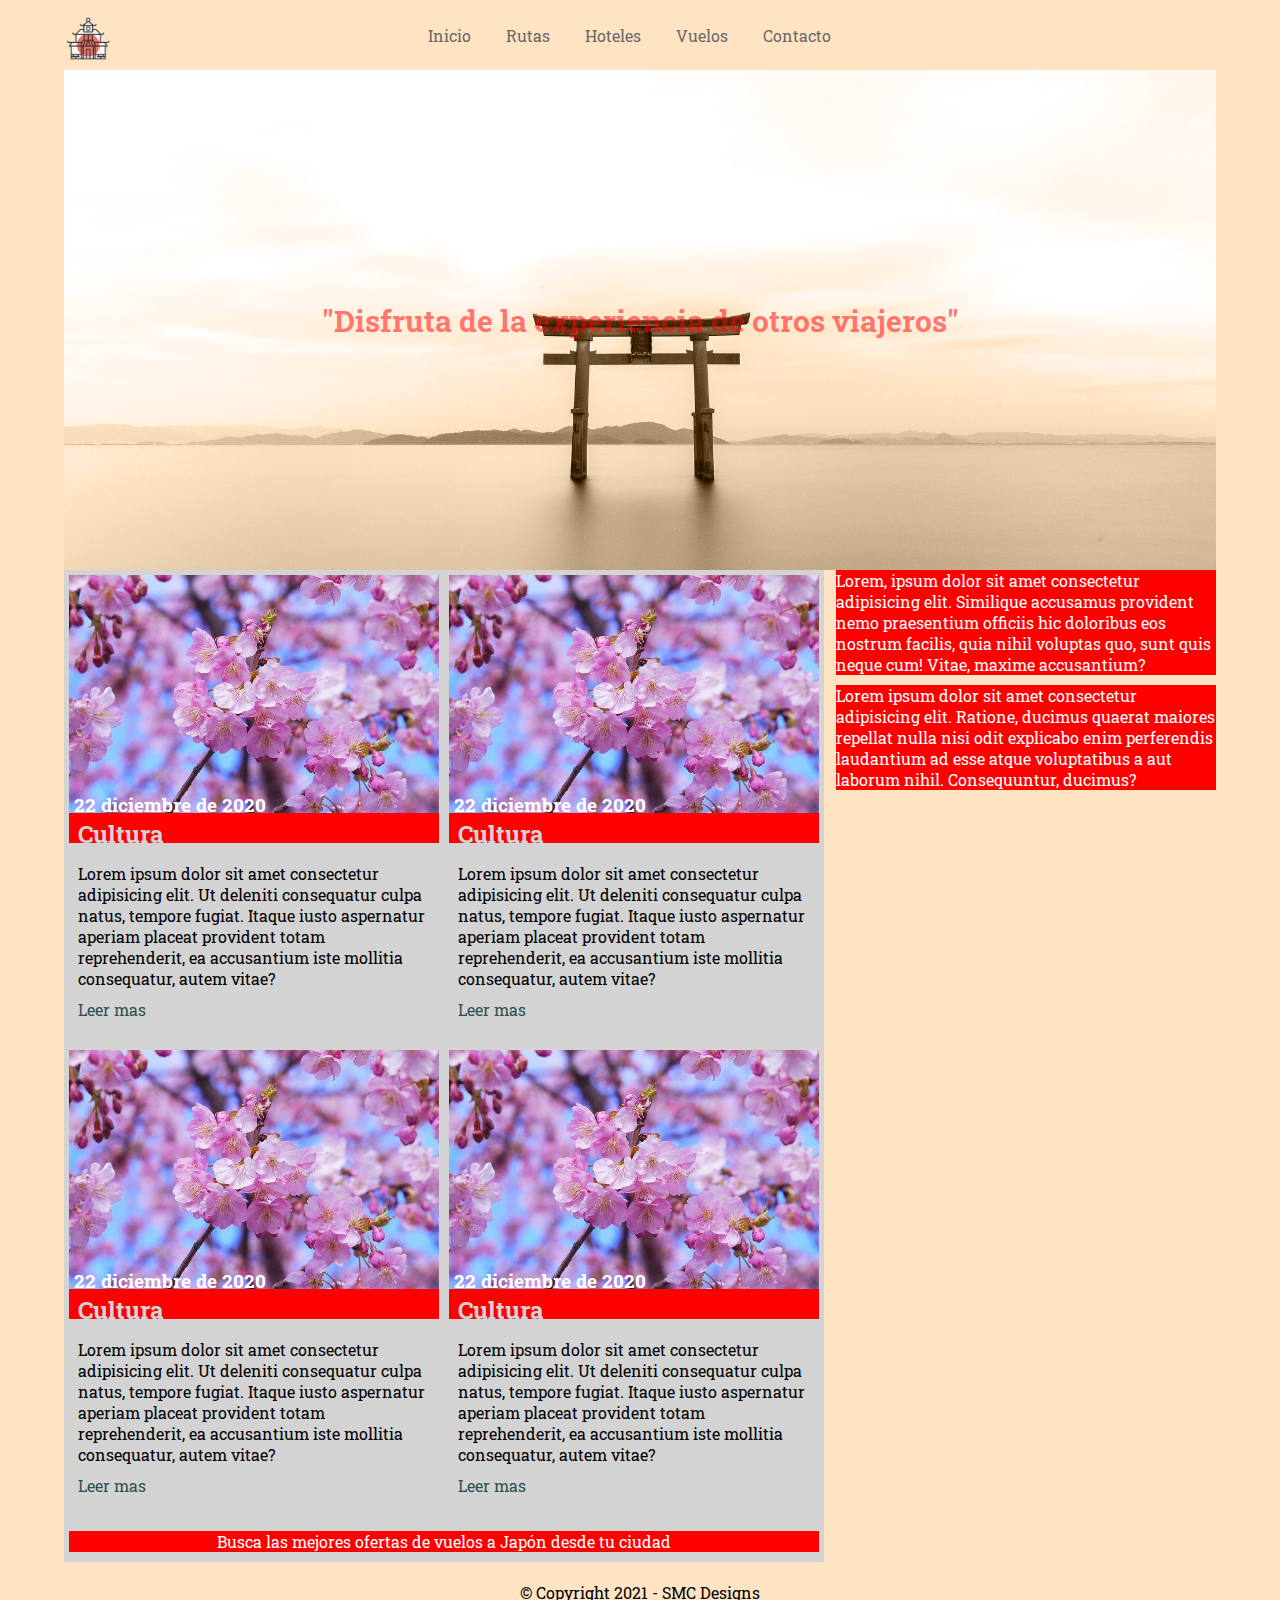
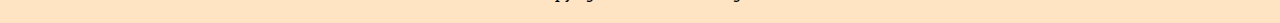
==== Nivel-2/index.html @ 650ad165 "Frst" ====
<!DOCTYPE html>
<html lang="en">
<head>
    <meta charset="UTF-8">
    <meta http-equiv="X-UA-Compatible" content="IE=edge">
    <meta name="viewport" content="width=device-width, initial-scale=1.0">
    <title>Restaurante Japón</title>
    <link rel="stylesheet" href="style.css">
    <link rel="stylesheet" href="https://pro.fontawesome.com/releases/v5.10.0/css/all.css" integrity="sha384-AYmEC3Yw5cVb3ZcuHtOA93w35dYTsvhLPVnYs9eStHfGJvOvKxVfELGroGkvsg+p" crossorigin="anonymous"/>
    <link rel="preconnect" href="https://fonts.gstatic.com">
<link href="https://fonts.googleapis.com/css2?family=Roboto+Slab&display=swap" rel="stylesheet">
</head>
<body>
    <nav>
        <div class="logo-container"> 
            <img src="./Material activitat Flex nivell 2-logo.png" alt="">
        </div> 
        <ul>
            <li><i class="fas fa-home"></i> <a href="">Inicio</a> </li>
            <li><i class="fas fa-road"></i> <a href="#">Rutas</a> </li>
            <li><i class="fas fa-hotel"></i> <a href="#">Hoteles</a></li>
            <li><i class="fas fa-fighter-jet"></i><a href="#">Vuelos</a></li>
            <li><i class="fas fa-phone"></i><a href="#">Contacto</a></li>
        </ul>
        <ul>
            <li><i class="fab fa-facebook-f"></i></li>
            <li><i class="fab fa-twitter"></i></li>
            <li><i class="fab fa-instagram"></i></li>
           
        </ul>
    </nav>
    <header>
        <div class="navbar-container">
        
    </div>
        <h2>"Disfruta de la experiencia de otros viajeros"</h2>
    </header>
    <section>
    <article>
        <div class="container">
            <div class="container-grid">
                    <div class="grid-item">
                        <div class="img-item-container">
                        
                             <img src="./cherry-blossoms-1317308_640.jpg" alt="">
                             <div class="absolut-container">
                            <span>
                                <h3 class="date">
                                22 diciembre de 2020
                            </h3>
                            </span>
                                
                            </div>
                        </div>
                        <div class="cultura-container">
                            <h2>Cultura</h2>
                        </div>
                        <div class="text">
                        
                            <p>Lorem ipsum dolor sit amet consectetur adipisicing elit. Ut deleniti consequatur culpa natus, tempore fugiat. Itaque iusto aspernatur aperiam placeat provident totam reprehenderit, ea accusantium iste mollitia consequatur, autem vitae?</p>
                            <a href="#">Leer mas</a>
                        </div>
                    </div>


                    <div class="grid-item">
                        <div class="img-item-container">
                        
                             <img src="./cherry-blossoms-1317308_640.jpg" alt="">
                             <div class="absolut-container">
                            <span>
                                <h3 class="date">
                                22 diciembre de 2020
                            </h3>
                            </span>
                                
                            </div>
                        </div>
                        <div class="cultura-container">
                            <h2>Cultura</h2>
                        </div>
                        <div class="text">
                        
                            <p>Lorem ipsum dolor sit amet consectetur adipisicing elit. Ut deleniti consequatur culpa natus, tempore fugiat. Itaque iusto aspernatur aperiam placeat provident totam reprehenderit, ea accusantium iste mollitia consequatur, autem vitae?</p>
                            <a href="#">Leer mas</a>
                        </div>
                    </div>





                    <div class="grid-item">
                        <div class="img-item-container">
                        
                             <img src="./cherry-blossoms-1317308_640.jpg" alt="">
                             <div class="absolut-container">
                            <span>
                                <h3 class="date">
                                22 diciembre de 2020
                            </h3>
                            </span>
                                
                            </div>
                        </div>
                        <div class="cultura-container">
                            <h2>Cultura</h2>
                        </div>
                        <div class="text">
                        
                            <p>Lorem ipsum dolor sit amet consectetur adipisicing elit. Ut deleniti consequatur culpa natus, tempore fugiat. Itaque iusto aspernatur aperiam placeat provident totam reprehenderit, ea accusantium iste mollitia consequatur, autem vitae?</p>
                            <a href="#">Leer mas</a>
                        </div>
                    </div>



                    <div class="grid-item">
                        <div class="img-item-container">
                        
                             <img src="./cherry-blossoms-1317308_640.jpg" alt="">
                             <div class="absolut-container">
                            <span>
                                <h3 class="date">
                                22 diciembre de 2020
                            </h3>
                            </span>
                                
                            </div>
                        </div>
                        <div class="cultura-container">
                            <h2>Cultura</h2>
                        </div>
                        <div class="text">
                        
                            <p>Lorem ipsum dolor sit amet consectetur adipisicing elit. Ut deleniti consequatur culpa natus, tempore fugiat. Itaque iusto aspernatur aperiam placeat provident totam reprehenderit, ea accusantium iste mollitia consequatur, autem vitae?</p>
                            <a href="#">Leer mas</a>
                        </div>
                    </div>
                    <div class="last-grid-item">
                        <p>Busca las mejores ofertas de vuelos a Japón desde tu ciudad </p>
                    </div>
            </div>
            <div class="container-text">
                <p>Lorem, ipsum dolor sit amet consectetur adipisicing elit. Similique accusamus provident nemo praesentium officiis hic doloribus eos nostrum facilis, quia nihil voluptas quo, sunt quis neque cum! Vitae, maxime accusantium?</p>
                <p>Lorem ipsum dolor sit amet consectetur adipisicing elit. Ratione, ducimus quaerat maiores repellat nulla nisi odit explicabo enim perferendis laudantium ad esse atque voluptatibus a aut laborum nihil. Consequuntur, ducimus?</p>
            </div>
        </div>

    </article>
    <aside>


    </aside>
</section>
    <footer>

        <p>© Copyright 2021 - SMC Designs</p>
    </footer>

</body>
</html>
---- Nivel-2/style.css ----
*{
    margin: 0;
    padding: 0;
    list-style: none;
    text-decoration: none;
    font-family: 'Roboto Slab', serif;
   
}
html{
    background-color: bisque;
}
img{
   max-width: 100%;
    height: auto;
}
body{

}
header {
    position: relative;
    display: flex;
    flex-flow: column nowrap;
    background-image: url(./tori-1976609_1920.jpg);
    background-position: center;
    background-position-y: center;
    background-size: cover;
    background-blend-mode: luminosity;
    background-color: bisque;
    width: 90%;
    margin: 0 auto;
    min-height: 500px;
    justify-content: center;
   


}
.navbar-container{
    display: flex;
    justify-content: center;
    width:100%;
    background-color: bisque;
}
nav{
    display: flex;
    position: relative;
    flex-flow: row nowrap;
    width: 90%;
    max-height: 40px;
    justify-content: space-between;
    margin:  0 auto;
    z-index: 10;
    align-items: center;
    min-height: 50px;
   
    background-color: transparent;
    padding: 10px 0;
    
}
.logo-container{
    width: 48px;
    height: auto;
    max-height: 40px;
}
nav > ul{
    display:flex;
    flex-direction: row;
    z-index: 10;
}
nav > ul > li {
    color: dimgray;
    margin-right: 30px;
    cursor: pointer;
}
nav > ul > li:nth-last-child(1) {
    margin-right: 0px;
}
nav > ul > li:hover{
    color: firebrick;
}
nav > ul > li > i{
    color: inherit;
    margin-right: 5px;
}
nav > ul > li > a{
    color: inherit;
}

header > h2{
    top: 50%;
    font-size: 30px;
    color: red;
    text-align: center;
    opacity: 0.5;
}
.container{
    position: relative;
    display: flex;
    width: 90%;
    height: auto;
   
    margin: 0 auto;
    justify-content: space-between;

}



/*Container*/
.container-grid{
    position: relative;
    display: flex;
    flex-flow: row wrap;
    width: 66%;
    background-color: lightgrey;
    
}
.grid-item{
    margin: 10px 10px;
    width: calc(50% - 10px);
    margin: 5px;
}

.img-item-container{
    position: relative;
    display: flex;
    flex-flow: column;
    width: 100%;
    height: auto;
    background-image: url("./cherry-blossoms-1317308_640.jpg");

}
.absolut-container{
    position: absolute;
    display: flex;
    width: 100%;
    height: 100%;
    z-index: 3;
    align-self: baseline;
    top: 0;
    left: 0;
}
.absolut-container span{
    width: 95%;
    margin: 0 auto;
    height: 100%;
    display: flex;
    align-items: flex-end;
}
.date{
    margin: -4px;
    color: #fff;
}
.text{
    display: flex;
    flex-flow: column nowrap;
    width: 95%;
    margin: 20px auto;

}
.cultura-container{
 display: flex;
 width: 100%;   
 min-height: 30px;
 background-color: red;
 position: relative;

}
.cultura-container h2{
    color: lightgrey;
    position: absolute;
    padding: 0 2.5%;
    width: 100%;
    bottom: -7px;
   
}
.text p{

}

.text a{
    cursor: pointer;
    margin-top: 10px;
    color:darkslategrey;
}
.text a:hover{
    color: red;
}
.last-grid-item{
   
    width: 100%;
    text-align: center;
    margin: 10px auto;
    margin: 10px 5px;
    background-color: red;
}
.last-grid-item p {
    color: #fff;

}
.container-text{
    width: 33%;
    display: flex;
    flex-direction: column;
}
.container-text p{
    color: #fff;
    background-color: red;
    margin-bottom: 10px;
}


footer{
    margin: 20px 0;
}
footer > p {
    text-align: center;
}

@media(max-width: 768px){
    .container{
        flex-direction: column;
    }
    .container-grid{
        width: 100%;
    }
    .container-text{
        margin-top: 10px;
        width: 100%;
    }
    nav > ul > li > i{
        font-size: 15px;
    }
    nav > ul > li > a{
        font-size: 15px;
    }
    nav > ul > li {
        color: dimgray;
        margin-right: 10px;
        cursor: pointer;
    }
}


@media(max-width: 600px){
    .grid-item{
        width: 100%;
    }
    nav > ul > li > i{
        font-size: 10px;
    }
    nav > ul > li > a{
        font-size: 10px;
    }
}
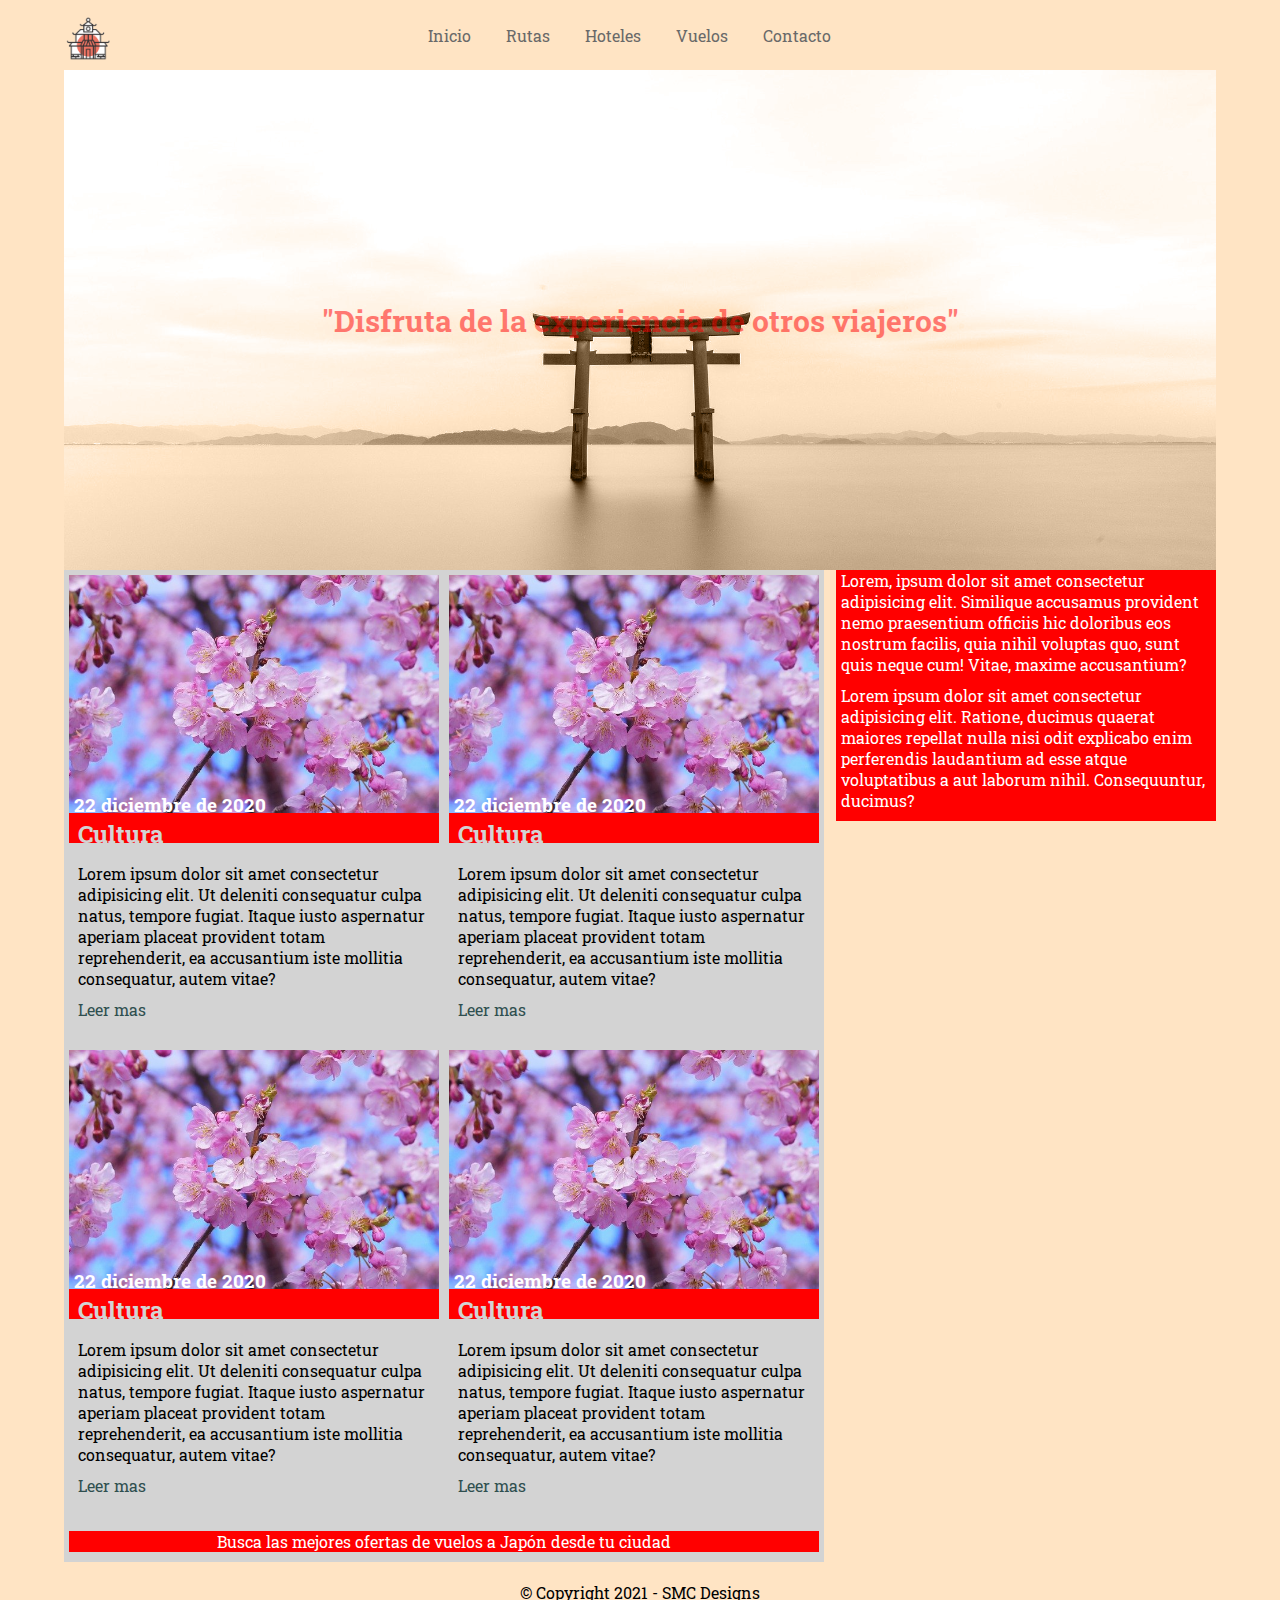
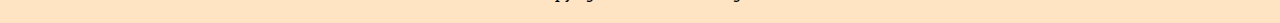
==== commit 1241e2f6: "liempieza" ====
--- a/Nivel-2/index.html
+++ b/Nivel-2/index.html
@@ -13,7 +13,7 @@
 <body>
     <nav>
         <div class="logo-container"> 
-            <img src="./Material activitat Flex nivell 2-logo.png" alt="">
+            <img src="./pictures/Material activitat Flex nivell 2-logo.png" alt="">
         </div> 
         <ul>
             <li><i class="fas fa-home"></i> <a href="">Inicio</a> </li>
@@ -42,7 +42,7 @@
                     <div class="grid-item">
                         <div class="img-item-container">
                         
-                             <img src="./cherry-blossoms-1317308_640.jpg" alt="">
+                             <img src="./pictures/cherry-blossoms-1317308_640.jpg" alt="">
                              <div class="absolut-container">
                             <span>
                                 <h3 class="date">
@@ -66,7 +66,7 @@
                     <div class="grid-item">
                         <div class="img-item-container">
                         
-                             <img src="./cherry-blossoms-1317308_640.jpg" alt="">
+                             <img src="./pictures/cherry-blossoms-1317308_640.jpg" alt="">
                              <div class="absolut-container">
                             <span>
                                 <h3 class="date">
@@ -93,7 +93,7 @@
                     <div class="grid-item">
                         <div class="img-item-container">
                         
-                             <img src="./cherry-blossoms-1317308_640.jpg" alt="">
+                             <img src="./pictures/cherry-blossoms-1317308_640.jpg" alt="">
                              <div class="absolut-container">
                             <span>
                                 <h3 class="date">
@@ -118,7 +118,7 @@
                     <div class="grid-item">
                         <div class="img-item-container">
                         
-                             <img src="./cherry-blossoms-1317308_640.jpg" alt="">
+                             <img src="./pictures/cherry-blossoms-1317308_640.jpg" alt="">
                              <div class="absolut-container">
                             <span>
                                 <h3 class="date">
--- a/Nivel-2/style.css
+++ b/Nivel-2/style.css
@@ -20,7 +20,7 @@
     position: relative;
     display: flex;
     flex-flow: column nowrap;
-    background-image: url(./tori-1976609_1920.jpg);
+    background-image: url(./pictures/tori-1976609_1920.jpg);
     background-position: center;
     background-position-y: center;
     background-size: cover;
@@ -126,7 +126,7 @@
     flex-flow: column;
     width: 100%;
     height: auto;
-    background-image: url("./cherry-blossoms-1317308_640.jpg");
+    background-image: url("./pictures/cherry-blossoms-1317308_640.jpg");
 
 }
 .absolut-container{
@@ -173,9 +173,7 @@
     bottom: -7px;
    
 }
-.text p{
-
-}
+
 
 .text a{
     cursor: pointer;
@@ -201,10 +199,12 @@
     width: 33%;
     display: flex;
     flex-direction: column;
+	background-color: red;
+	height: max-content;
 }
 .container-text p{
     color: #fff;
-    background-color: red;
+	margin: 0 5px;
     margin-bottom: 10px;
 }
 
